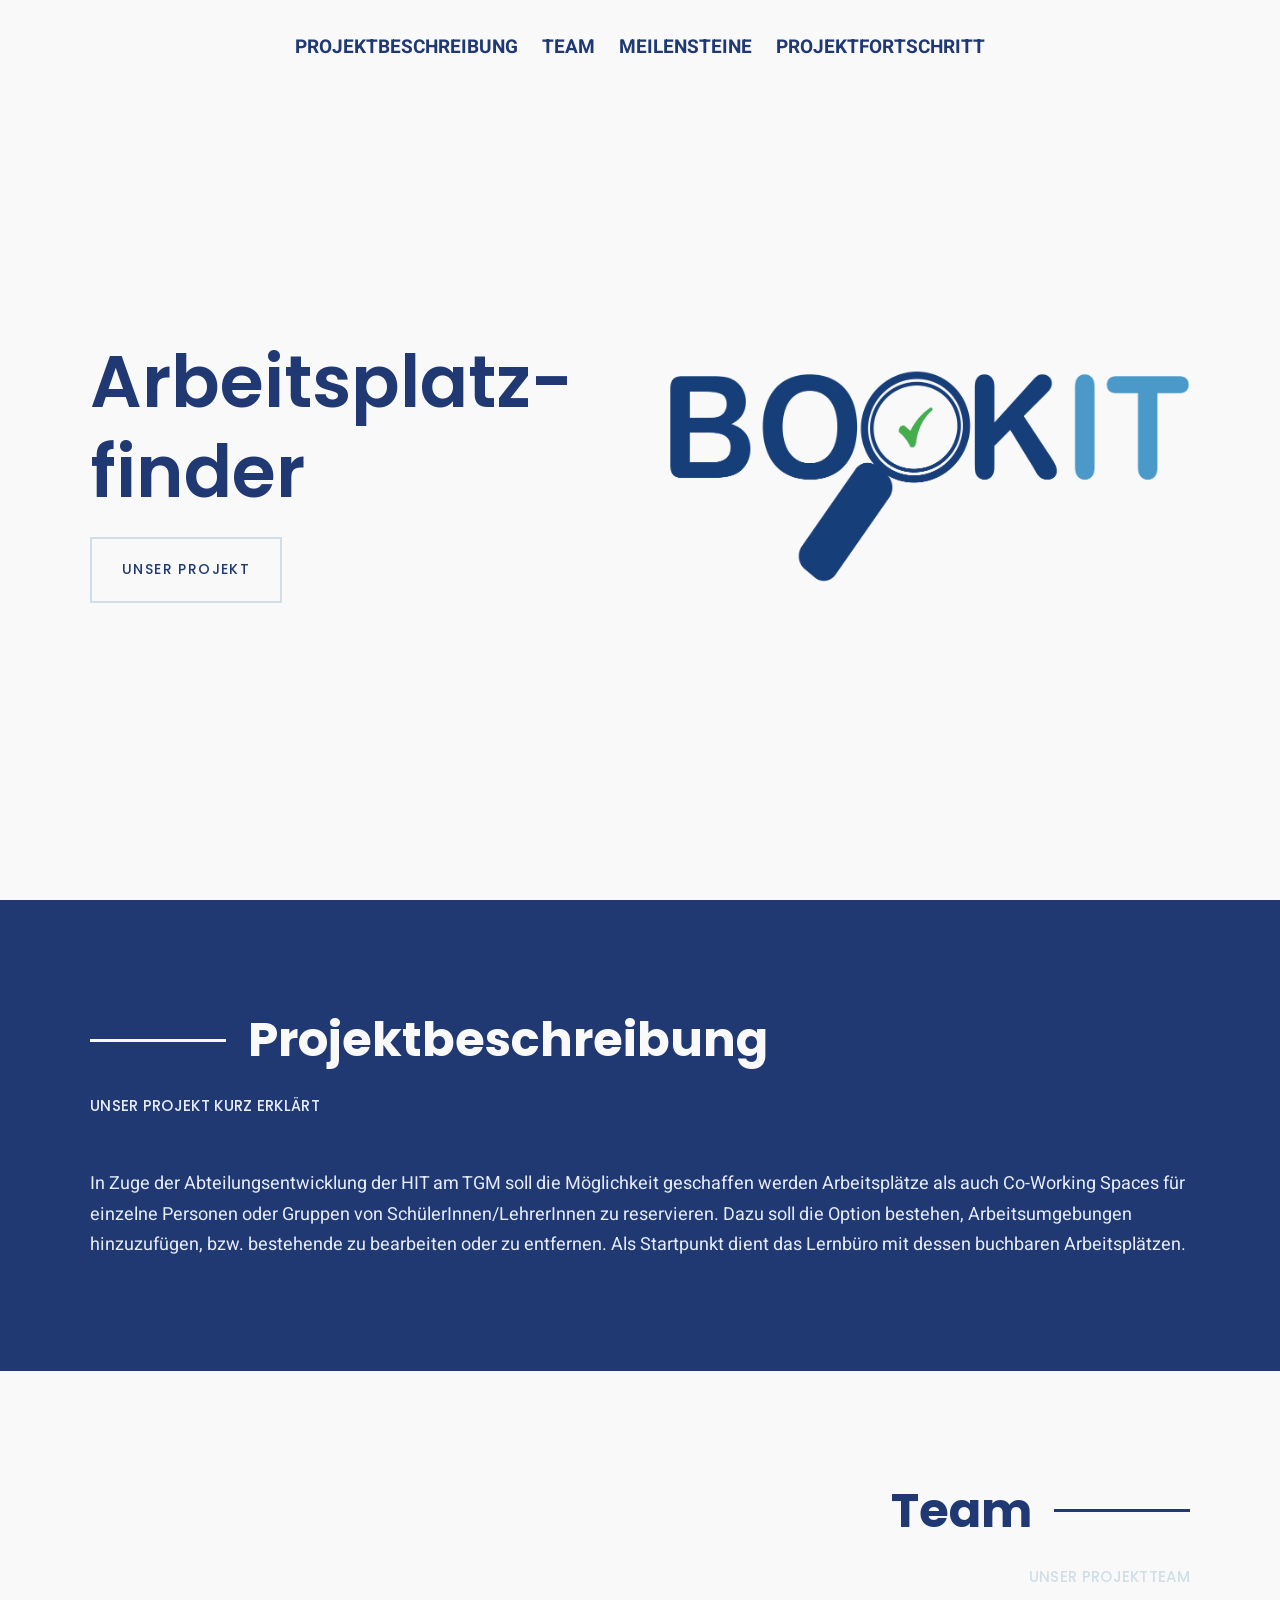
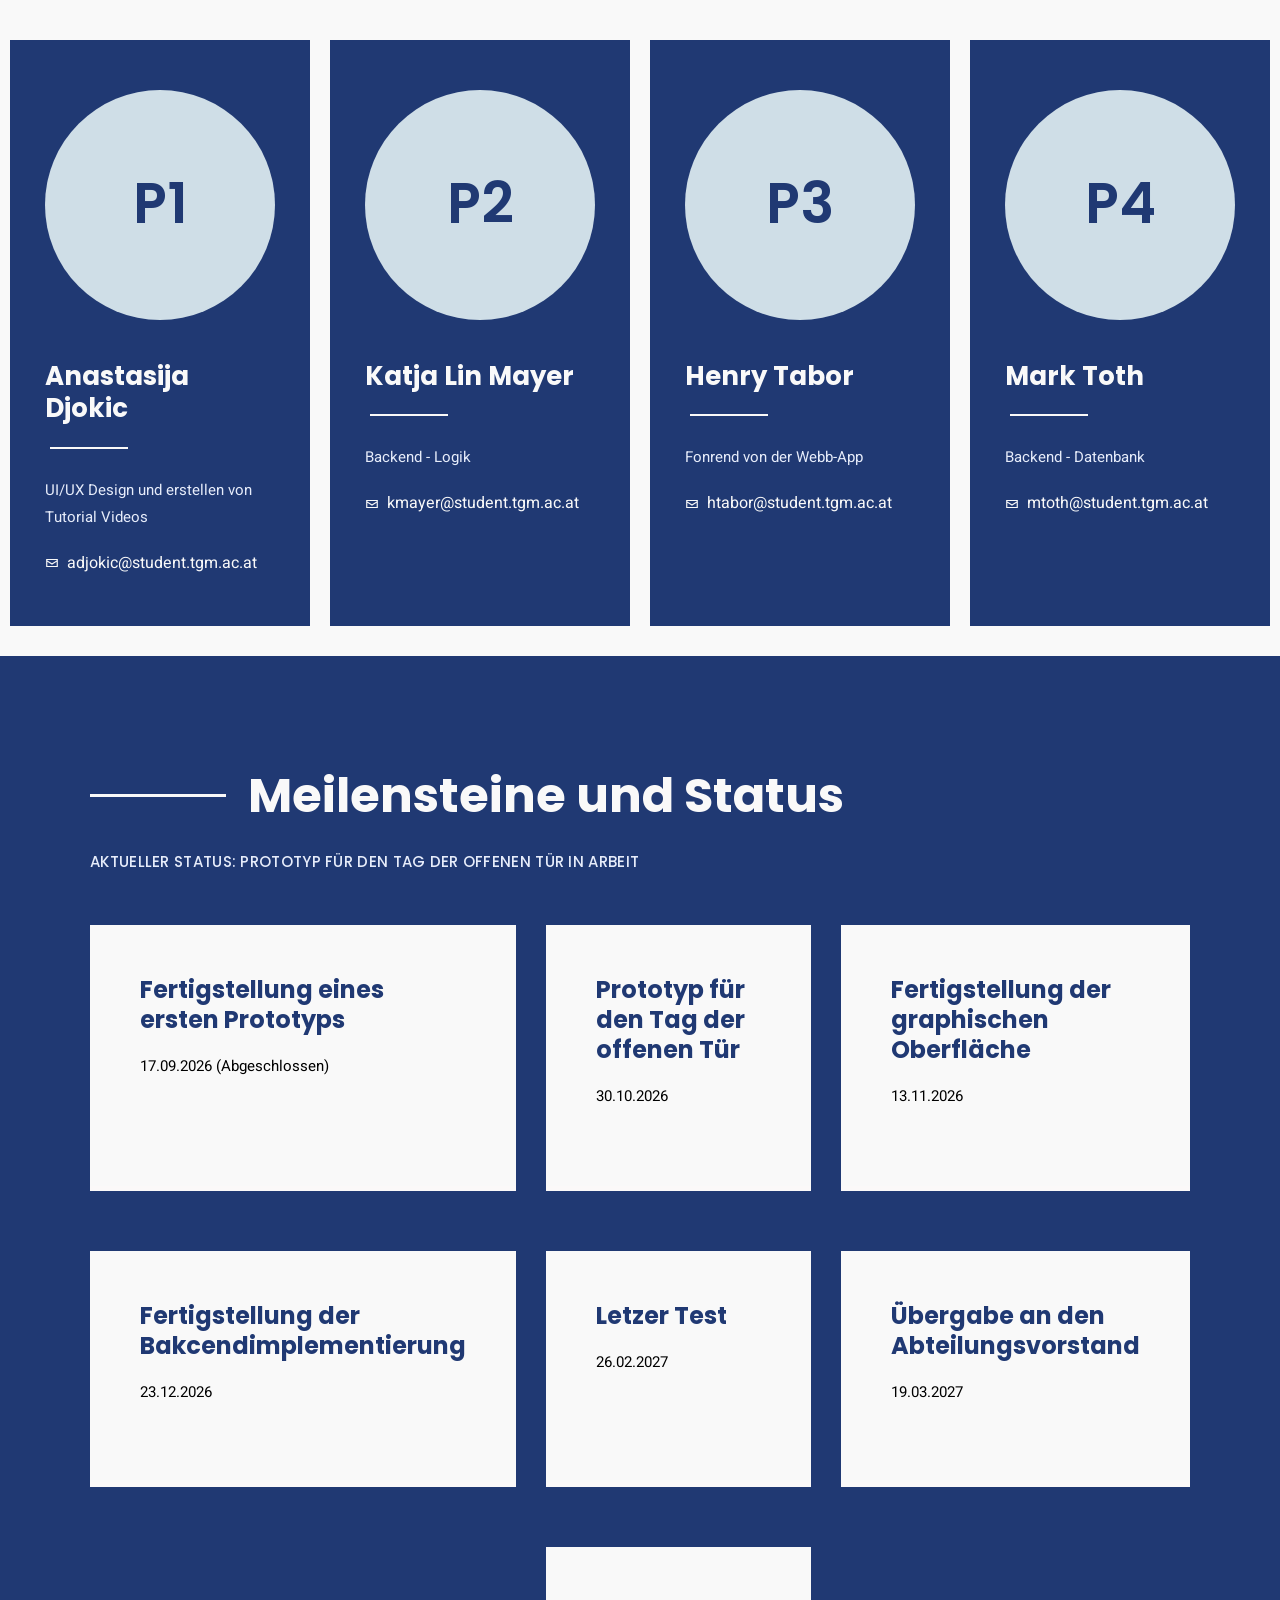
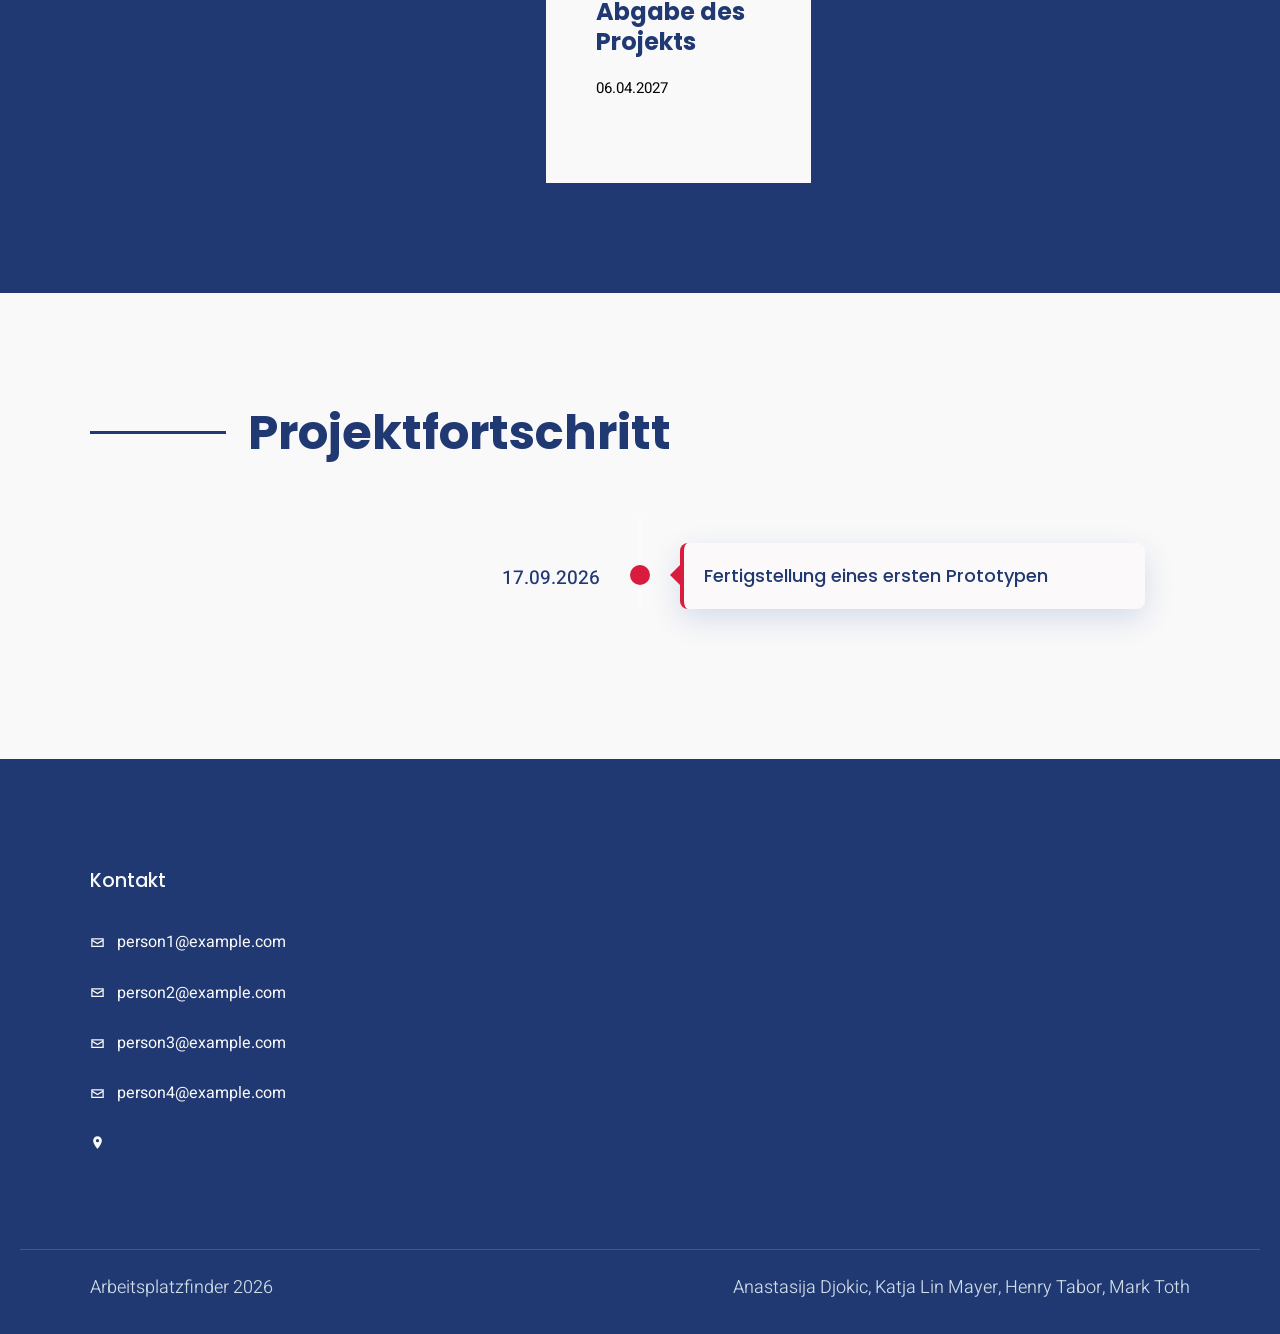
==== index.html @ 9b96955d "Rename bookIt-Website.html to index.html" ====
<!DOCTYPE html> 
<html lang=en-US style=scroll-behavior:auto>
<head>
    <title>Arbeitsplatzfinder</title>
    <meta charset="utf-8">
    <meta name="viewport" content="width=device-width, initial-scale=1.0">
    <link rel="stylesheet" href="style.css">
    
</head>

<body> 
     <!-- Icon-Sammlung (wird mit <use> eingebunden) -->
  <svg xmlns="http://www.w3.org/2000/svg" style="display:none">
    <symbol id="icon-mail" viewBox="0 0 24 24">
      <path fill="currentColor" d="M2 5h20v14H2V5zm2 2v.5l8 5 8-5V7H4zm16 2.8-8 5-8-5V17h16V9.8z"/>
    </symbol>
    <symbol id="icon-arrow" viewBox="0 0 24 24">
      <path fill="none" stroke="currentColor" stroke-width="3" d="M9 5l7 7-7 7"/>
    </symbol>
    <symbol id="icon-pin" viewBox="0 0 24 24">
      <path fill="currentColor" d="M12 2a7 7 0 0 0-7 7c0 5 7 13 7 13s7-8 7-13a7 7 0 0 0-7-7zm0 9.5A2.5 2.5 0 1 1 12 6.5a2.5 2.5 0 0 1 0 5z"/>
    </symbol>
    <symbol id="icon-database" viewBox="0 0 24 24">
      <path fill="currentColor" d="M12 2C7 2 3 3.6 3 5.5v3C3 10.4 7 12 12 12s9-1.6 9-3.5v-3C21 3.6 17 2 12 2zm-9 9.3v3.2C3 16.4 7 18 12 18s9-1.6 9-3.5v-3.2c-1.9 1.4-5.3 2.2-9 2.2s-7.1-.8-9-2.2zm0 6v1.2C3 20.4 7 22 12 22s9-1.6 9-3.5v-1.2c-1.9 1.4-5.3 2.2-9 2.2s-7.1-.8-9-2.2z"/>
    </symbol>
    <symbol id="icon-code" viewBox="0 0 24 24">
      <path fill="none" stroke="currentColor" stroke-width="2.5" d="M8 6l-6 6 6 6M16 6l6 6-6 6M14 4l-4 16"/>
    </symbol>
    <symbol id="icon-layout" viewBox="0 0 24 24">
      <path fill="currentColor" d="M2 3h20v18H2V3zm2 2v4h16V5H4zm0 6v8h6v-8H4zm8 0v8h8v-8h-8z"/>
    </symbol>
    <symbol id="icon-magic" viewBox="0 0 24 24">
      <path fill="currentColor" d="M3 19.6 15.6 7l1.4 1.4L4.4 21 3 19.6zM18 2l1 2.5L21.5 5 19 6l-1 2.5L17 6l-2.5-1L17 4.5 18 2zM10 2l.7 1.8 1.8.7-1.8.7L10 7l-.7-1.8-1.8-.7 1.8-.7L10 2zm10 9 .7 1.8 1.8.7-1.8.7L20 16l-.7-1.8-1.8-.7 1.8-.7L20 11z"/>
    </symbol>
    <symbol id="icon-bell" viewBox="0 0 24 24">
      <path fill="currentColor" d="M12 22a2.5 2.5 0 0 0 2.5-2.5h-5A2.5 2.5 0 0 0 12 22zm7-6V11a7 7 0 0 0-5.5-6.8V3a1.5 1.5 0 0 0-3 0v1.2A7 7 0 0 0 5 11v5l-2 2v.5h18V18l-2-2z"/>
    </symbol>
    <symbol id="icon-flag" viewBox="0 0 24 24">
      <path fill="currentColor" d="M4 2h2v20H4V2zm3 1h13l-3 5 3 5H7V3z"/>
    </symbol>
  </svg>
 
  <!-- ================= Navigation ================= -->
  <nav class="nav" aria-label="Hauptnavigation">
    <ul class="nav__list">
      <li><a href="#beschreibung">Projektbeschreibung</a></li>
      <li><a href="#team">Team</a></li>
      <li><a href="#meilensteine">Meilensteine</a></li>
      <li><a href="#fortschritt">Projektfortschritt</a></li>
    </ul>
  </nav>
 

  <header class="hero" id="start">
    <div class="container hero__inner">
      <div>
        <h1 class="hero__title">Arbeits&shy;platz&shy;finder</h1>
        <a class="button" href="#beschreibung">Unser Projekt</a>
      </div>
 
       <img src="./Logo_BookIT.png" width="600" height="230" />
    </div>
  </header>
 
  <main>
 
    <!-- ================= Projektbeschreibung ================= -->
    <section class="section section--dark" id="beschreibung">
      <div class="container">
        <div class="section-heading">
          <h2 class="section-heading__title">Projektbeschreibung</h2>
          <span class="section-heading__subtitle">Unser Projekt kurz erklärt</span>
        </div>
 
        <div class="columns-3">
          <div class="description-block">
            <!-- <h3>Description:</h3> -->
            <p>In Zuge der Abteilungsentwicklung der HIT am TGM soll die Möglichkeit geschaffen werden Arbeitsplätze 
                als auch Co-Working Spaces für einzelne Personen oder Gruppen von SchülerInnen/LehrerInnen zu reservieren. 
                Dazu soll die Option bestehen, Arbeitsumgebungen hinzuzufügen, bzw. bestehende zu bearbeiten oder zu entfernen.
                 Als Startpunkt dient das Lernbüro mit dessen buchbaren Arbeitsplätzen.</p>
          </div>
        </div>
      </div>
    </section>
 
    <!-- ================= Team ================= -->
    <section class="section section--light team" id="team">
      <div class="container">
        <div class="section-heading section-heading--right">
          <h2 class="section-heading__title">Team</h2>
          <span class="section-heading__subtitle">Unser Projektteam</span>
        </div>
      </div>
 
      <div class="team-grid">
        <article class="team-card">
          <!-- Foto: <img class="team-card__photo" src="bilder/person1.jpg" alt="Person 1"> -->
          <div class="team-card__photo team-card__photo--placeholder">P1</div>
          <h3 class="team-card__name">Anastasija Djokic</h3>
          <div class="team-card__divider"></div>
          <p class="team-card__role">UI/UX Design und erstellen von Tutorial Videos</p>
          <a class="team-card__mail" href="adjokic@student.tgm.ac.at">
            <svg><use href="#icon-mail"/></svg> adjokic@student.tgm.ac.at
          </a>
        </article>
 
        <article class="team-card">
          <div class="team-card__photo team-card__photo--placeholder">P2</div>
          <h3 class="team-card__name">Katja Lin Mayer</h3>
          <div class="team-card__divider"></div>
          <p class="team-card__role">Backend - Logik</p>
          <a class="team-card__mail" href="kmayer@student.tgm.ac.at">
            <svg><use href="#icon-mail"/></svg> kmayer@student.tgm.ac.at
          </a>
        </article>
 
        <article class="team-card">
          <div class="team-card__photo team-card__photo--placeholder">P3</div>
          <h3 class="team-card__name">Henry Tabor</h3>
          <div class="team-card__divider"></div>
          <p class="team-card__role">Fonrend von der Webb-App</p>
          <a class="team-card__mail" href="htabor@student.tgm.ac.at">
            <svg><use href="#icon-mail"/></svg> htabor@student.tgm.ac.at
          </a>
        </article>
 
        <article class="team-card">
          <div class="team-card__photo team-card__photo--placeholder">P4</div>
          <h3 class="team-card__name">Mark Toth</h3>
          <div class="team-card__divider"></div>
          <p class="team-card__role">Backend - Datenbank</p>
          <a class="team-card__mail" href="mtoth@student.tgm.ac.at">
            <svg><use href="#icon-mail"/></svg> mtoth@student.tgm.ac.at
          </a>
        </article>
      </div>
    </section>
 
    <!-- ================= Meilensteine ================= -->
    <section class="section section--dark" id="meilensteine">
      <div class="container">
        <div class="section-heading">
          <h2 class="section-heading__title">Meilensteine und Status</h2>
          <span class="section-heading__subtitle">Aktueller Status: Prototyp für den Tag der offenen Tür in Arbeit</span>
        </div>
 
        <div class="milestone-grid">
          <div class="milestone milestone--done">
            <h3 class="milestone__title">Fertigstellung eines ersten Prototyps</h3>
            <p class="milestone__date">17.09.2026</p>
            <p class="milestone__text"></p>
          </div>
 
          <div class="milestone">
            <h3 class="milestone__title">Prototyp für den Tag der offenen Tür</h3>
            <p class="milestone__date">30.10.2026</p>
            <p class="milestone__text"></p>
          </div>
 
          <div class="milestone">
            <h3 class="milestone__title">Fertigstellung der graphischen Oberfläche</h3>
            <p class="milestone__date">13.11.2026</p>
            <p class="milestone__text"></p>
          </div>
 
          <div class="milestone">
            <h3 class="milestone__title">Fertigstellung der Bakcendimplementierung</h3>
            <p class="milestone__date">23.12.2026</p>
            <p class="milestone__text"></p>
          </div>
 
          <div class="milestone">
            <h3 class="milestone__title">Letzer Test</h3>
            <p class="milestone__date">26.02.2027</p>
            <p class="milestone__text"></p>
          </div>
 
          <div class="milestone">
            <h3 class="milestone__title">Übergabe an den Abteilungsvorstand</h3>
            <p class="milestone__date">19.03.2027</p>
            <p class="milestone__text"></p>
          </div>
 
          <div class="milestone milestone--center">
            <h3 class="milestone__title">Abgabe des Projekts</h3>
            <p class="milestone__date">06.04.2027</p>
            <p class="milestone__text"></p>
          </div>
        </div>
      </div>
    </section>
 
    <!-- ================= Projektfortschritt (Timeline) ================= -->
    <section class="section section--light" id="fortschritt">
      <div class="container">
        <div class="section-heading">
          <h2 class="section-heading__title">Projektfortschritt</h2>
        </div>
 
        <ol class="timeline">
          <li class="timeline__item">
            <span class="timeline__date">17.09.2026</span>
            <span class="timeline__dot"></span>
            <div class="timeline__card">
              <h3>Fertigstellung eines ersten Prototypen</h3>
            </div>
          </li>
          
        </ol>
      </div>
    </section>
 
  </main>
 
  <!-- ================= Footer ================= -->
  <footer class="footer">
    <div class="container footer__columns">
      <div>
        <h4>Kontakt</h4>
        <ul class="footer__list">
          <li><a href="adjokic@student.tgm.ac.at"><svg><use href="#icon-mail"/></svg>person1@example.com</a></li>
          <li><a href="kmayer@student.tgm.ac.at"><svg><use href="#icon-mail"/></svg>person2@example.com</a></li>
          <li><a href="htabor@student.tgm.ac.at"><svg><use href="#icon-mail"/></svg>person3@example.com</a></li>
          <li><a href="mtoth@student.tgm.ac.at"><svg><use href="#icon-mail"/></svg>person4@example.com</a></li>
          <li><span><svg><use href="#icon-pin"/>Wexstraße 19-23, 1200 Wien, Österreich</svg></span></li>
        </ul>
      </div>
    </div>
    <div class="footer__bottom">
      <div class="container">
        <span>Arbeitsplatzfinder 2026</span>
        <span>Anastasija Djokic, Katja Lin Mayer, Henry Tabor, Mark Toth</span>
      </div>
    </div>
  </footer>
 
</body>

</html>
---- style.css ----
/*
Arbeitsplatzfinder - Stylesheet
*/

@import url("https://fonts.googleapis.com/css2?family=Poppins:wght@500;600;700&family=Heebo:wght@300;400;500&display=swap");
 
/* ---------- Farben & Grundwerte ---------- */
:root {
  --primary: #203973;      
  --secondary: #f9f9f9;    
  --third: #cfdee7;        
  --accent: #d91b3e;       /* Rot (Timeline) */
  --black: #000000;
  --white: #fbf9f9;
  --text-light: #e6ecfa;   /* Fließtext auf dunklem Blau */
 
  --font-heading: "Poppins", sans-serif;
  --font-body: "Heebo", sans-serif;
 
  --container: 1140px;
}
 
/* ---------- Reset ---------- */
*,
*::before,
*::after {
  box-sizing: border-box;
}
 
html {
  scroll-behavior: smooth;
}
 
body {
  margin: 0;
  font-family: var(--font-body);
  font-size: 17px;
  line-height: 1.8;
  color: var(--primary);
  background: var(--secondary);
}
 
h1, h2, h3, h4, h5 {
  font-family: var(--font-heading);
  margin: 0;
  line-height: 1.25;
}
 
p {
  margin: 0;
}
 
a {
  color: inherit;
  text-decoration: none;
}
 
img {
  max-width: 100%;
  display: block;
}
 
.container {
  width: 100%;
  max-width: var(--container);
  margin: 0 auto;
  padding: 0 20px;
}
 
/* ---------- Abschnitte ---------- */
.section {
  padding: 110px 0;
  scroll-margin-top: 0;
}
 
.section--dark {
  background: var(--primary);
  color: var(--text-light);
}
 
.section--light {
  background: var(--secondary);
  color: var(--primary);
}
 
/* ---------- Abschnitts-Überschrift (Linie + Titel) ---------- */
.section-heading {
  margin-bottom: 50px;
}
 
.section-heading__title {
  display: flex;
  align-items: center;
  gap: 22px;
  font-size: 48px;
  font-weight: 700;
}
 
.section-heading__title::before {
  content: "";
  flex: 0 0 136px;
  height: 3px;
  background: currentColor;
}
 
.section-heading__subtitle {
  display: block;
  margin-top: 22px;
  font-family: var(--font-heading);
  font-size: 15px;
  font-weight: 500;
  text-transform: uppercase;
  letter-spacing: 0.02em;
}
 
/* Variante: rechtsbündig, Linie rechts (wie "Team") */
.section-heading--right {
  text-align: right;
}
 
.section-heading--right .section-heading__title {
  justify-content: flex-start; /* bei row-reverse = rechts */
  flex-direction: row-reverse;
}
 
.section--dark .section-heading__title {
  color: var(--secondary);
}
 
.section--light .section-heading__subtitle {
  color: var(--third);
}
 
/* ---------- Navigation ---------- */
.nav {
  position: absolute;
  top: 0;
  left: 0;
  right: 0;
  padding-top: 30px;
  z-index: 10;
}
 
.nav__list {
  display: flex;
  justify-content: center;
  flex-wrap: wrap;
  gap: 10px 24px;
  margin: 0;
  padding: 0 20px;
  list-style: none;
}
 
.nav__list a {
  font-family: var(--font-body);
  font-size: 19px;
  font-weight: 700;
  text-transform: uppercase;
  color: var(--primary);
  transition: opacity 0.2s;
}
 
.nav__list a:hover {
  opacity: 0.7;
}
 
/* ---------- Hero ---------- */
.hero {
  position: relative;
  min-height: 100vh;
  display: flex;
  align-items: center;
  background: var(--secondary);
  padding: 120px 0 80px;
}
 
.hero__inner {
  display: grid;
  grid-template-columns: 1fr 1fr;
  align-items: center;
  gap: 40px;
}
 
.hero__authors {
  font-family: var(--font-heading);
  font-size: 16px;
  font-weight: 500;
  color: var(--white);
  margin-bottom: 30px;
}
 
.hero__title {
  font-size: 72px;
  font-weight: 600;
  line-height: 1.25;
  color: var(--primary);
  margin-bottom: 20px;
}
 
.hero__image {
  justify-self: center;
  width: 100%;
  max-width: 380px;
}
 
/* ---------- Button ---------- */
.button {
  display: inline-block;
  padding: 18px 30px;
  border: 2px solid var(--third);
  font-family: var(--font-heading);
  font-size: 14px;
  font-weight: 500;
  letter-spacing: 0.1em;
  text-transform: uppercase;
  color: var(--primary);
  transition: background 0.2s, color 0.2s;
}
 
.button:hover {
  background: var(--primary);
  border-color: var(--primary);
  color: var(--white);
}
 
/* ---------- Projektbeschreibung (3 Spalten) ---------- */
.columns-3 {
  display: block;
}

.description-block{
    max-width: 100%
}
 
.description-block h3 {
  font-size: 38px;
  font-weight: 700;
  line-height: 1.4;
  color: var(--secondary);
  margin-bottom: 20px;
}
 
.description-block p {
  font-size: 18px;
  line-height: 1.7;
}
 
/* ---------- Team ---------- */
.team {
  padding-bottom: 30px;
}
 
.team-grid {
  display: grid;
  grid-template-columns: repeat(4, 1fr);
  gap: 20px;
  padding: 0 10px;
}
 
.team-card {
  background: var(--primary);
  color: var(--text-light);
  padding: 50px 35px 45px;
}
 
.team-card__photo {
  width: 100%;
  aspect-ratio: 1;
  border-radius: 50%;
  object-fit: cover;
  margin-bottom: 40px;
}
 
/* Platzhalter, solange keine Fotos vorhanden sind */
.team-card__photo--placeholder {
  display: flex;
  align-items: center;
  justify-content: center;
  background: var(--third);
  font-family: var(--font-heading);
  font-size: 56px;
  font-weight: 600;
  color: var(--primary);
}
 
.team-card__name {
  font-size: 26px;
  font-weight: 700;
  color: var(--secondary);
}
 
.team-card__divider {
  width: 78px;
  height: 2px;
  margin: 22px 0 28px 5px;
  background: var(--secondary);
}
 
.team-card__role {
  font-size: 15px;
  line-height: 1.8;
  margin-bottom: 18px;
}
 
.team-card__mail {
  display: inline-flex;
  align-items: center;
  gap: 8px;
  font-size: 16px;
  color: var(--secondary);
}
 
.team-card__mail svg {
  width: 14px;
  height: 14px;
}
 
/* ---------- Meilensteine ---------- */
.milestone-grid {
  display: grid;
  grid-template-columns: repeat(3, 1fr);
  gap: 60px 30px;
}
 
.milestone {
  background: var(--secondary);
  border-bottom: 5px solid var(--white);
  padding: 50px;
  color: var(--black);
}
 
.milestone__icon {
  width: 40px;
  height: 40px;
  color: var(--primary);
  margin-bottom: 20px;
}
 
.milestone__title {
  font-size: 24px;
  font-weight: 700;
  color: var(--primary);
  margin-bottom: 18px;
}
 
.milestone__date {
  font-size: 15px;
  margin-bottom: 26px;
}
 
.milestone__text {
  font-size: 15px;
  line-height: 1.7;
}
 
.milestone--done .milestone__date::after {
  content: " (Abgeschlossen)";
}
 
/* letzter Meilenstein mittig, wie in der Vorlage */
.milestone--center {
  grid-column: 2;
}
 
/* ---------- Timeline (Projektfortschritt) ---------- */
.timeline {
  position: relative;
  max-width: 1010px;
  margin: 0 auto;
  list-style: none;
  padding: 30px 0 0;
}
 
/* senkrechte Linie */
.timeline::before {
  content: "";
  position: absolute;
  top: 0;
  bottom: 0;
  left: 50%;
  width: 2px;
  transform: translateX(-50%);
  background: rgba(255, 255, 255, 0.35);
}
 
.timeline__item {
  position: relative;
  display: grid;
  grid-template-columns: 1fr 80px 1fr;
  align-items: start;
  margin-bottom: 40px;
}
 
.timeline__date {
  grid-column: 1;
  grid-row: 1;
  text-align: right;
  padding-top: 18px;
  font-family: var(--font-body);
  font-size: 19px;
  font-weight: 500;
  color: var(--primary);
}
 
/* roter Punkt */
.timeline__dot {
  grid-column: 2;
  grid-row: 1;
  justify-self: center;
  width: 20px;
  height: 20px;
  margin-top: 22px;
  border-radius: 50%;
  background: var(--accent);
}
 
.timeline__card {
  grid-column: 3;
  grid-row: 1;
  position: relative;
  background: var(--white);
  border-left: 4px solid var(--accent);
  border-radius: 8px;
  padding: 22px 20px;
  box-shadow: 0 10px 30px rgba(10, 54, 157, 0.15);
}
 
/* kleiner roter Pfeil zur Linie */
.timeline__card::before {
  content: "";
  position: absolute;
  top: 22px;
  left: -14px;
  border: 10px solid transparent;
  border-right-color: var(--accent);
  border-left-width: 0;
}
 
.timeline__card h3 {
  font-size: 18px;
  font-weight: 500;
  color: var(--primary);
}
 
.timeline__card p {
  margin-top: 6px;
  font-size: 14px;
  line-height: 1.75;
  color: var(--primary);
}
 
/* jeder zweite Eintrag: Karte links, Datum rechts */
.timeline__item:nth-child(even) .timeline__date {
  grid-column: 3;
  text-align: left;
}
 
.timeline__item:nth-child(even) .timeline__card {
  grid-column: 1;
  border-left: none;
  border-right: 4px solid var(--accent);
}
 
.timeline__item:nth-child(even) .timeline__card::before {
  left: auto;
  right: -14px;
  border-right-width: 0;
  border-left-width: 10px;
  border-right-color: transparent;
  border-left-color: var(--accent);
}
 
/* ---------- Footer ---------- */
.footer {
  background: var(--primary);
  color: var(--secondary);
  padding-top: 110px;
}
 
.footer__columns {
  display: grid;
  grid-template-columns: 1fr 1fr;
  gap: 40px;
  padding-bottom: 70px;
}
 
.footer h4 {
  font-size: 19px;
  font-weight: 500;
  margin-bottom: 35px;
}
 
.footer__list {
  list-style: none;
  margin: 0;
  padding: 0;
}
 
.footer__list li {
  margin-bottom: 18px;
}
 
.footer__list a,
.footer__list span {
  display: inline-flex;
  align-items: center;
  gap: 12px;
  font-size: 16px;
  transition: color 0.2s;
}
 
.footer__list a:hover {
  color: var(--white);
}
 
.footer__list svg {
  width: 15px;
  height: 15px;
  flex-shrink: 0;
}
 
.footer__bottom {
  border-top: 1px solid rgba(146, 180, 244, 0.25);
  margin: 0 20px;
}
 
.footer__bottom .container {
  display: flex;
  justify-content: space-between;
  flex-wrap: wrap;
  gap: 10px;
  padding-top: 22px;
  padding-bottom: 30px;
  font-size: 18px;
  font-weight: 300;
  color: var(--third);
}
 
/* ---------- Responsive ---------- */
@media (max-width: 1024px) {
  .team-grid {
    grid-template-columns: repeat(2, 1fr);
  }
  .hero__title {
    font-size: 56px;
  }
}
 
@media (max-width: 768px) {
  .section {
    padding: 70px 0;
  }
 
  .nav__list a {
    font-size: 15px;
  }
 
  .hero__inner,
  .columns-3,
  .milestone-grid,
  .footer__columns {
    grid-template-columns: 1fr;
  }
 
  .hero__image {
    max-width: 260px;
    grid-row: 1;
  }
 
  .hero__title {
    font-size: 44px;
  }
 
  .section-heading__title {
    font-size: 28px;
    gap: 14px;
  }
 
  .team-card__photo {
    max-width: 260px;
  }
 
  .section-heading__title::before {
    flex-basis: 50px;
  }
 
  .team-grid {
    grid-template-columns: 1fr;
  }
 
  .milestone--center {
    grid-column: auto;
  }
 
  /* Timeline: alles einspaltig, Linie links */
  .timeline::before {
    left: 10px;
  }
 
  .timeline__item,
  .timeline__item:nth-child(even) {
    grid-template-columns: 20px 1fr;
    column-gap: 20px;
  }
 
  .timeline__dot {
    grid-column: 1;
    grid-row: 1 / span 2;
    margin-top: 4px;
  }
 
  .timeline__date,
  .timeline__item:nth-child(even) .timeline__date {
    grid-column: 2;
    grid-row: 1;
    text-align: left;
    padding-top: 0;
    margin-bottom: 10px;
  }
 
  .timeline__card,
  .timeline__item:nth-child(even) .timeline__card {
    grid-column: 2;
    grid-row: 2;
    border-right: none;
    border-left: 4px solid var(--accent);
  }
 
  .timeline__card::before,
  .timeline__item:nth-child(even) .timeline__card::before {
    display: none;
  }
}
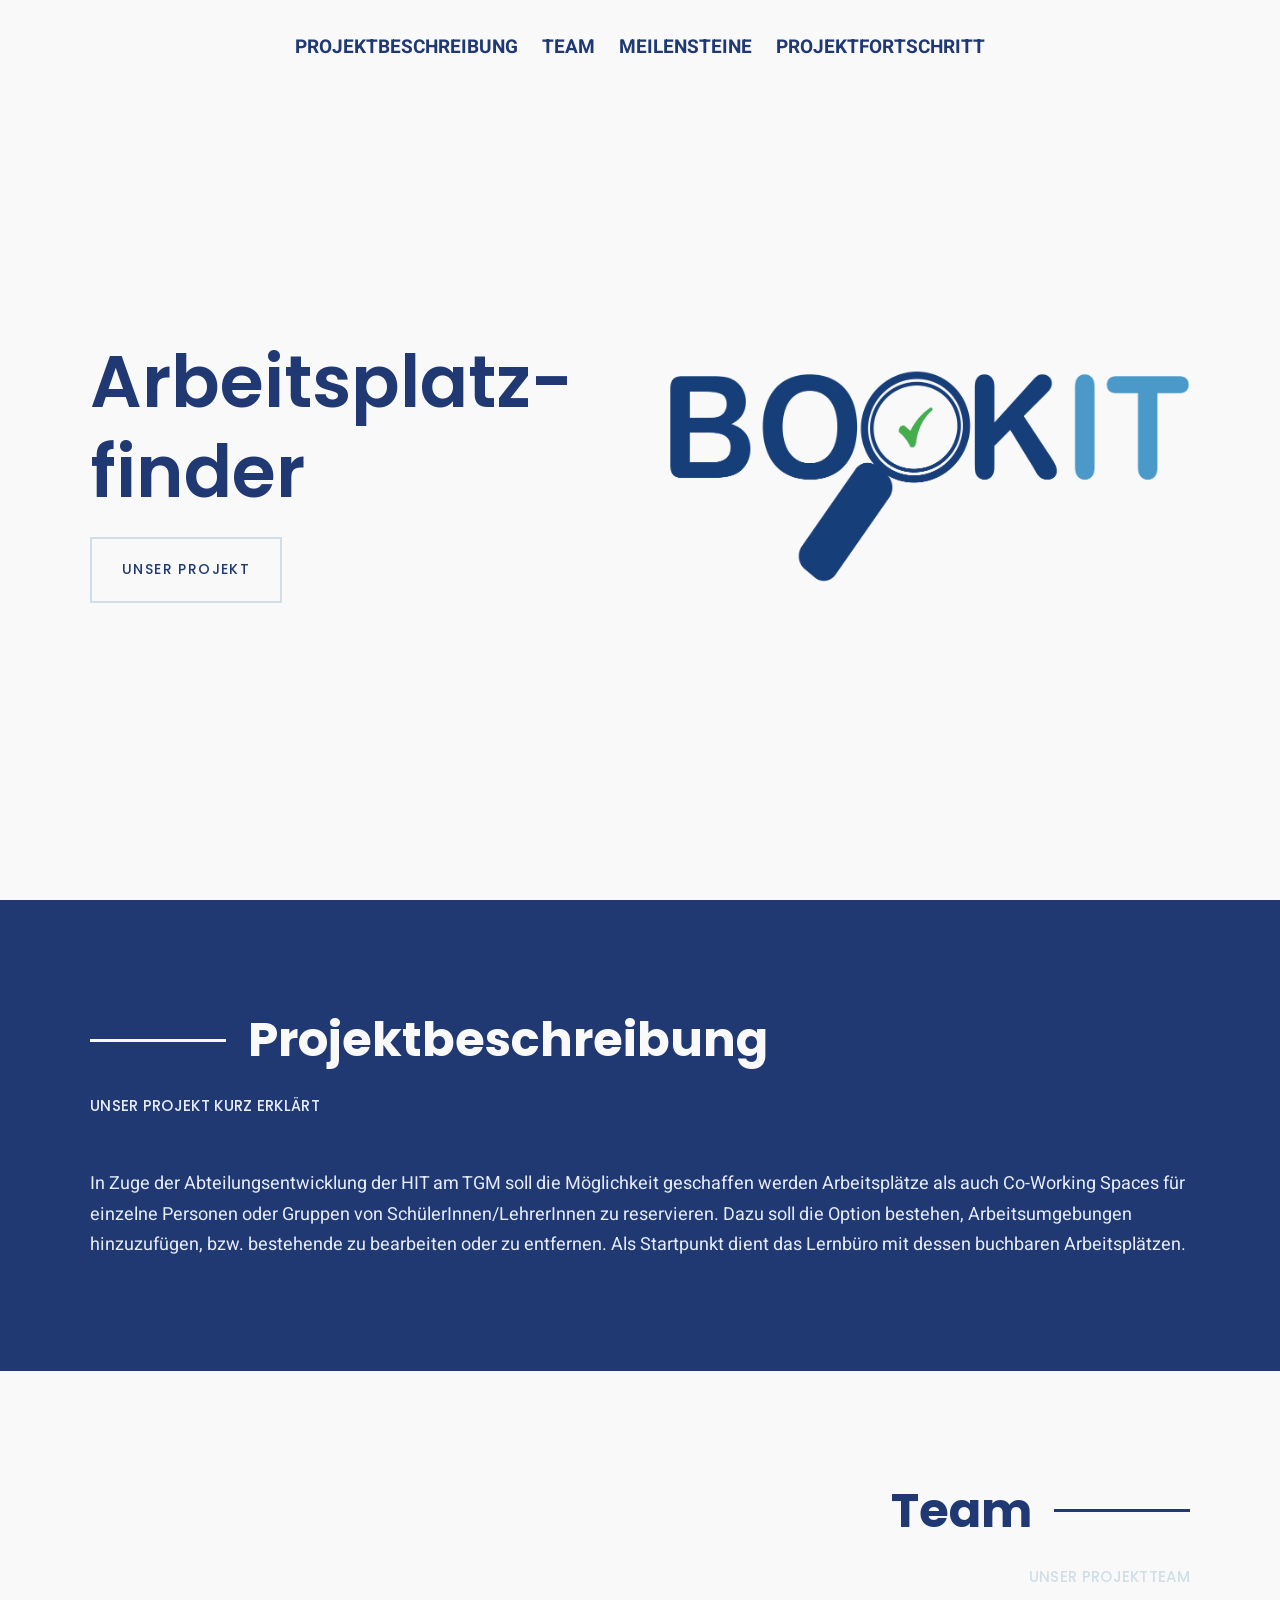
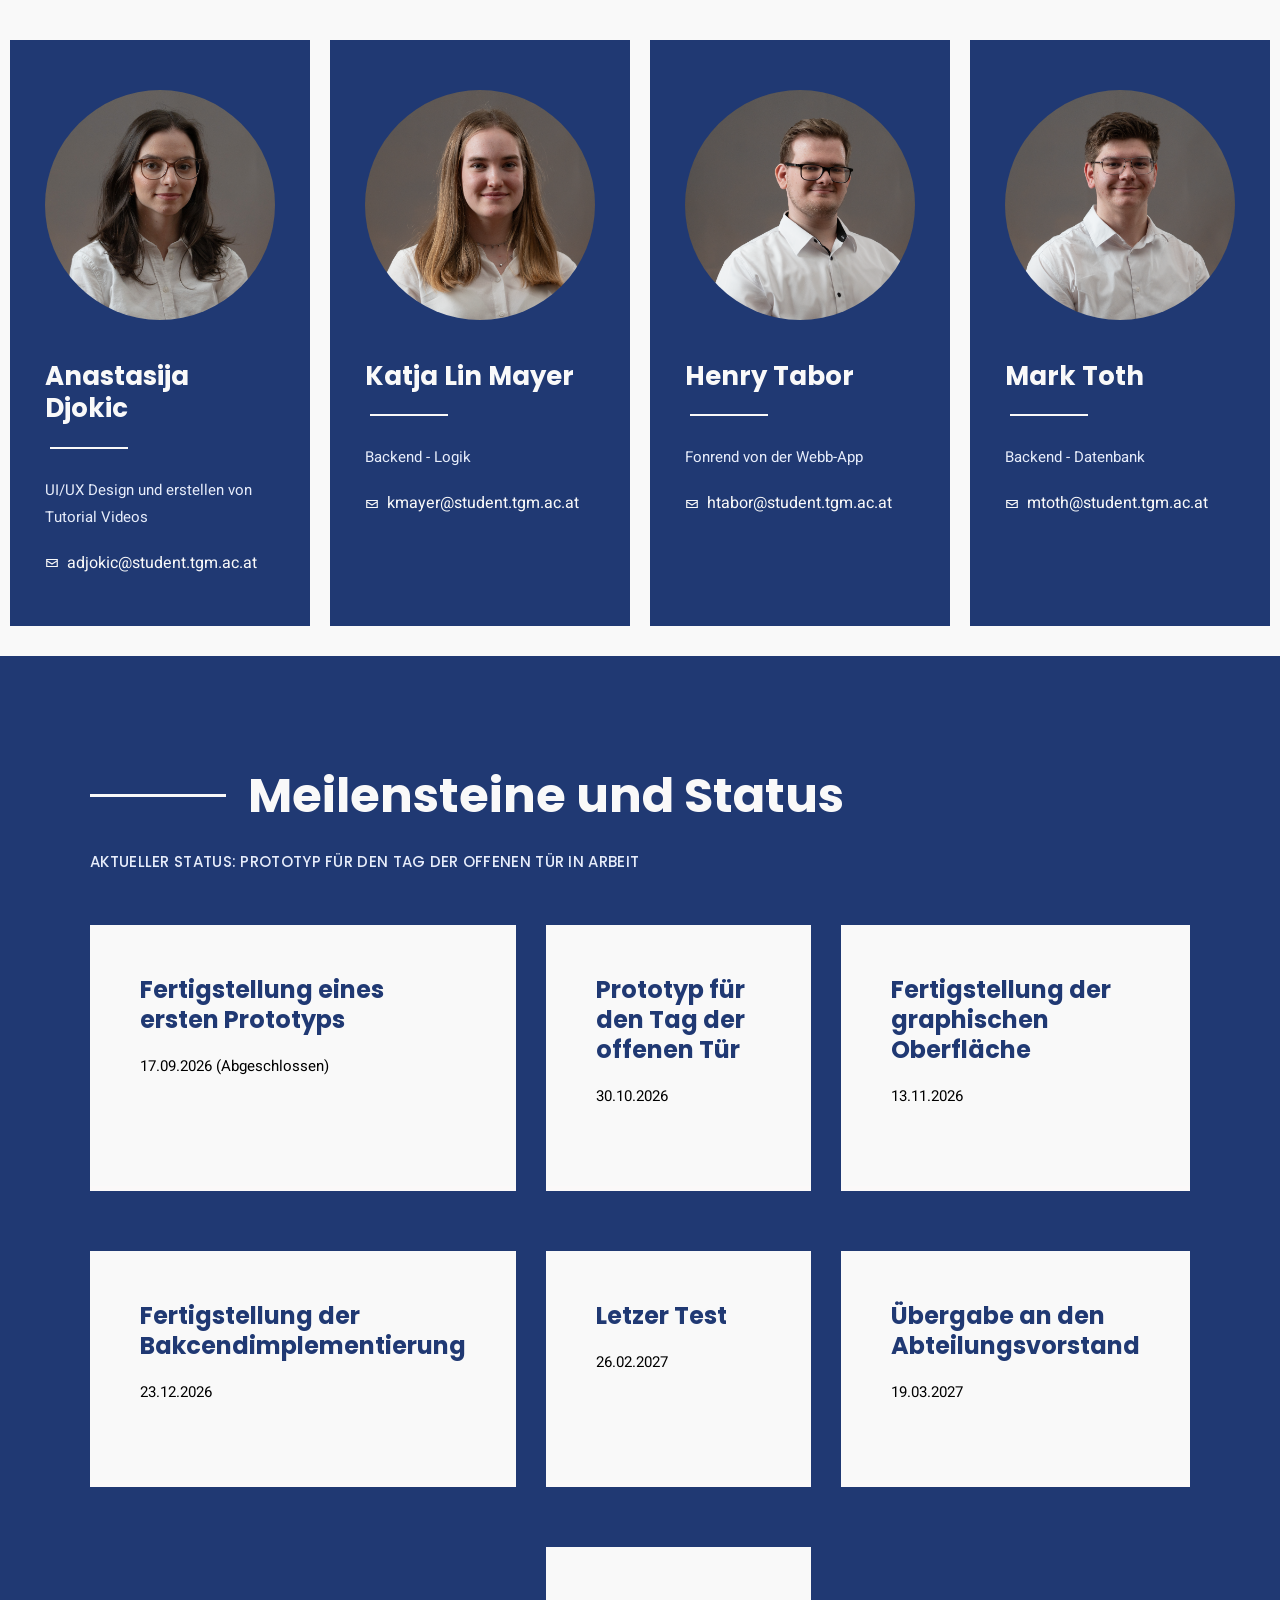
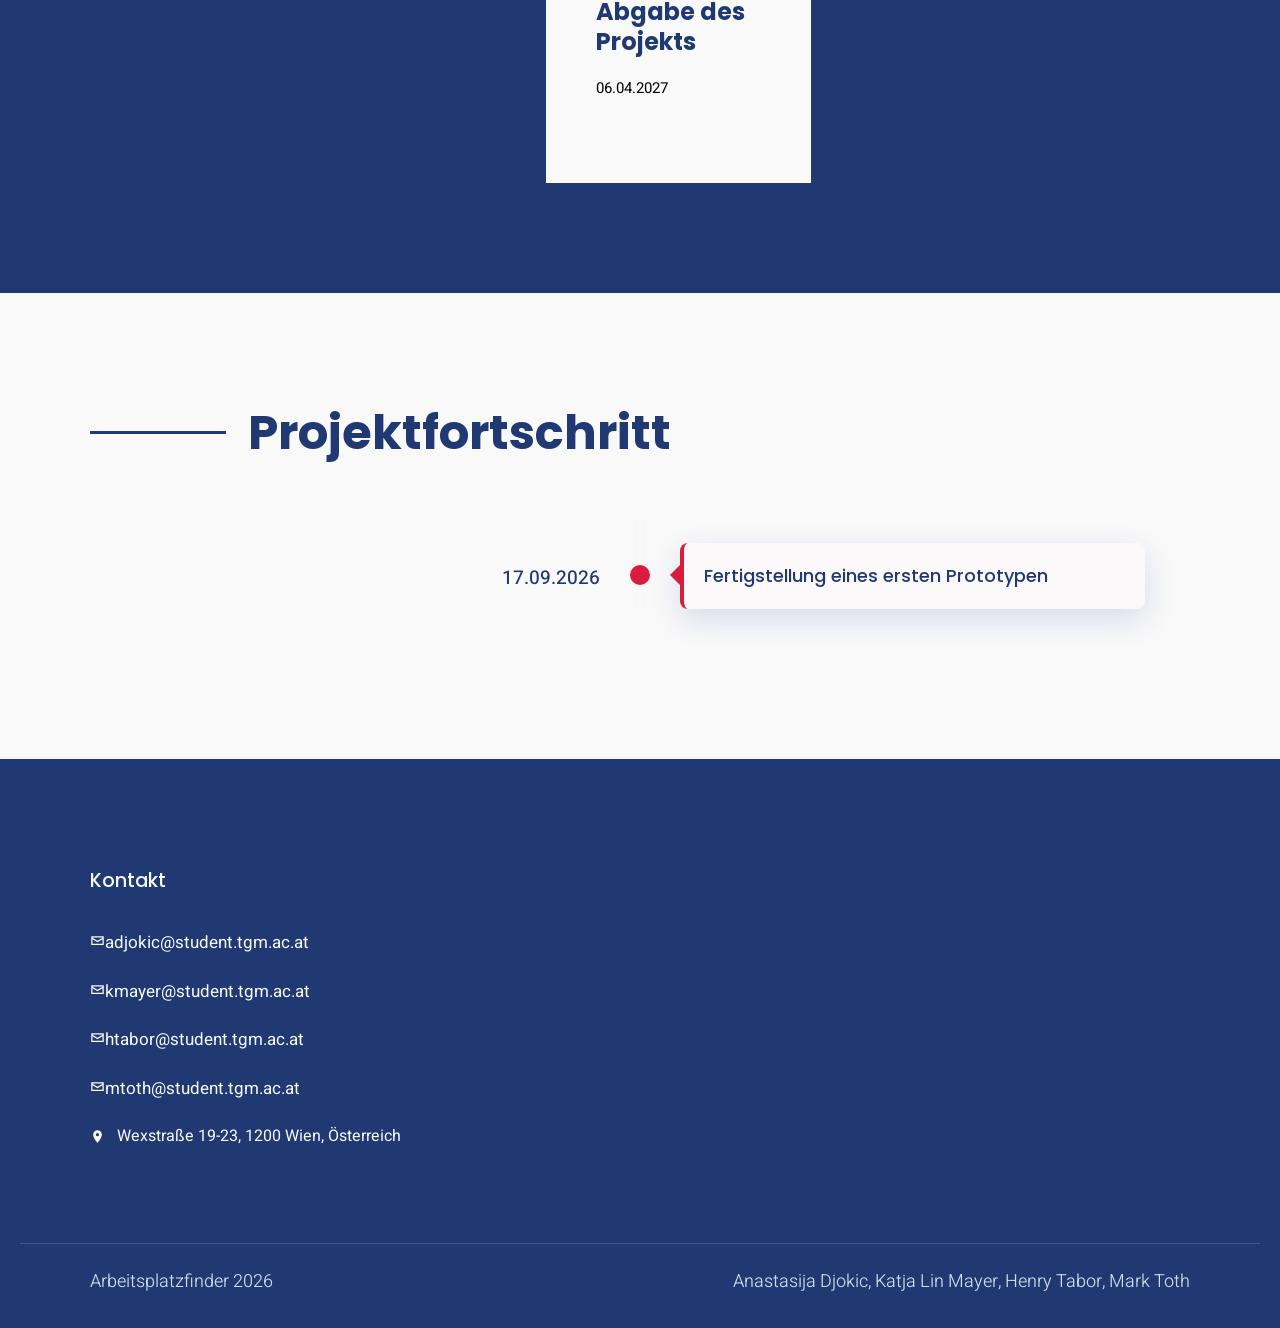
==== commit f7821960: "index html geupdated" ====
--- a/index.html
+++ b/index.html
@@ -95,42 +95,41 @@
  
       <div class="team-grid">
         <article class="team-card">
-          <!-- Foto: <img class="team-card__photo" src="bilder/person1.jpg" alt="Person 1"> -->
-          <div class="team-card__photo team-card__photo--placeholder">P1</div>
+          <img class="team-card__photo" src="./Anastasija-Portrait.png" alt="Anastasija">
           <h3 class="team-card__name">Anastasija Djokic</h3>
           <div class="team-card__divider"></div>
           <p class="team-card__role">UI/UX Design und erstellen von Tutorial Videos</p>
-          <a class="team-card__mail" href="adjokic@student.tgm.ac.at">
+          <a class="team-card__mail" >
             <svg><use href="#icon-mail"/></svg> adjokic@student.tgm.ac.at
           </a>
         </article>
  
         <article class="team-card">
-          <div class="team-card__photo team-card__photo--placeholder">P2</div>
+          <img class="team-card__photo" src="./KL-Portrait.png" alt="KL">
           <h3 class="team-card__name">Katja Lin Mayer</h3>
           <div class="team-card__divider"></div>
           <p class="team-card__role">Backend - Logik</p>
-          <a class="team-card__mail" href="kmayer@student.tgm.ac.at">
+          <a class="team-card__mail">
             <svg><use href="#icon-mail"/></svg> kmayer@student.tgm.ac.at
           </a>
         </article>
  
         <article class="team-card">
-          <div class="team-card__photo team-card__photo--placeholder">P3</div>
+          <img class="team-card__photo" src="./Henry-Portrait.png" alt="Henry">
           <h3 class="team-card__name">Henry Tabor</h3>
           <div class="team-card__divider"></div>
           <p class="team-card__role">Fonrend von der Webb-App</p>
-          <a class="team-card__mail" href="htabor@student.tgm.ac.at">
+          <a class="team-card__mail">
             <svg><use href="#icon-mail"/></svg> htabor@student.tgm.ac.at
           </a>
         </article>
  
         <article class="team-card">
-          <div class="team-card__photo team-card__photo--placeholder">P4</div>
+          <img class="team-card__photo" src="./Mark-Portrait.png" alt="Mark">
           <h3 class="team-card__name">Mark Toth</h3>
           <div class="team-card__divider"></div>
           <p class="team-card__role">Backend - Datenbank</p>
-          <a class="team-card__mail" href="mtoth@student.tgm.ac.at">
+          <a class="team-card__mail">
             <svg><use href="#icon-mail"/></svg> mtoth@student.tgm.ac.at
           </a>
         </article>
@@ -219,11 +218,11 @@
       <div>
         <h4>Kontakt</h4>
         <ul class="footer__list">
-          <li><a href="adjokic@student.tgm.ac.at"><svg><use href="#icon-mail"/></svg>person1@example.com</a></li>
-          <li><a href="kmayer@student.tgm.ac.at"><svg><use href="#icon-mail"/></svg>person2@example.com</a></li>
-          <li><a href="htabor@student.tgm.ac.at"><svg><use href="#icon-mail"/></svg>person3@example.com</a></li>
-          <li><a href="mtoth@student.tgm.ac.at"><svg><use href="#icon-mail"/></svg>person4@example.com</a></li>
-          <li><span><svg><use href="#icon-pin"/>Wexstraße 19-23, 1200 Wien, Österreich</svg></span></li>
+          <li><svg><use href="#icon-mail"/></svg>adjokic@student.tgm.ac.at</a></li>
+          <li><svg><use href="#icon-mail"/></svg>kmayer@student.tgm.ac.at</a></li>
+          <li><svg><use href="#icon-mail"/></svg>htabor@student.tgm.ac.at</a></li>
+          <li><svg><use href="#icon-mail"/></svg>mtoth@student.tgm.ac.at</a></li>
+          <li><span><svg><use href="#icon-pin"/></svg>Wexstraße 19-23, 1200 Wien, Österreich</span></li>
         </ul>
       </div>
     </div>
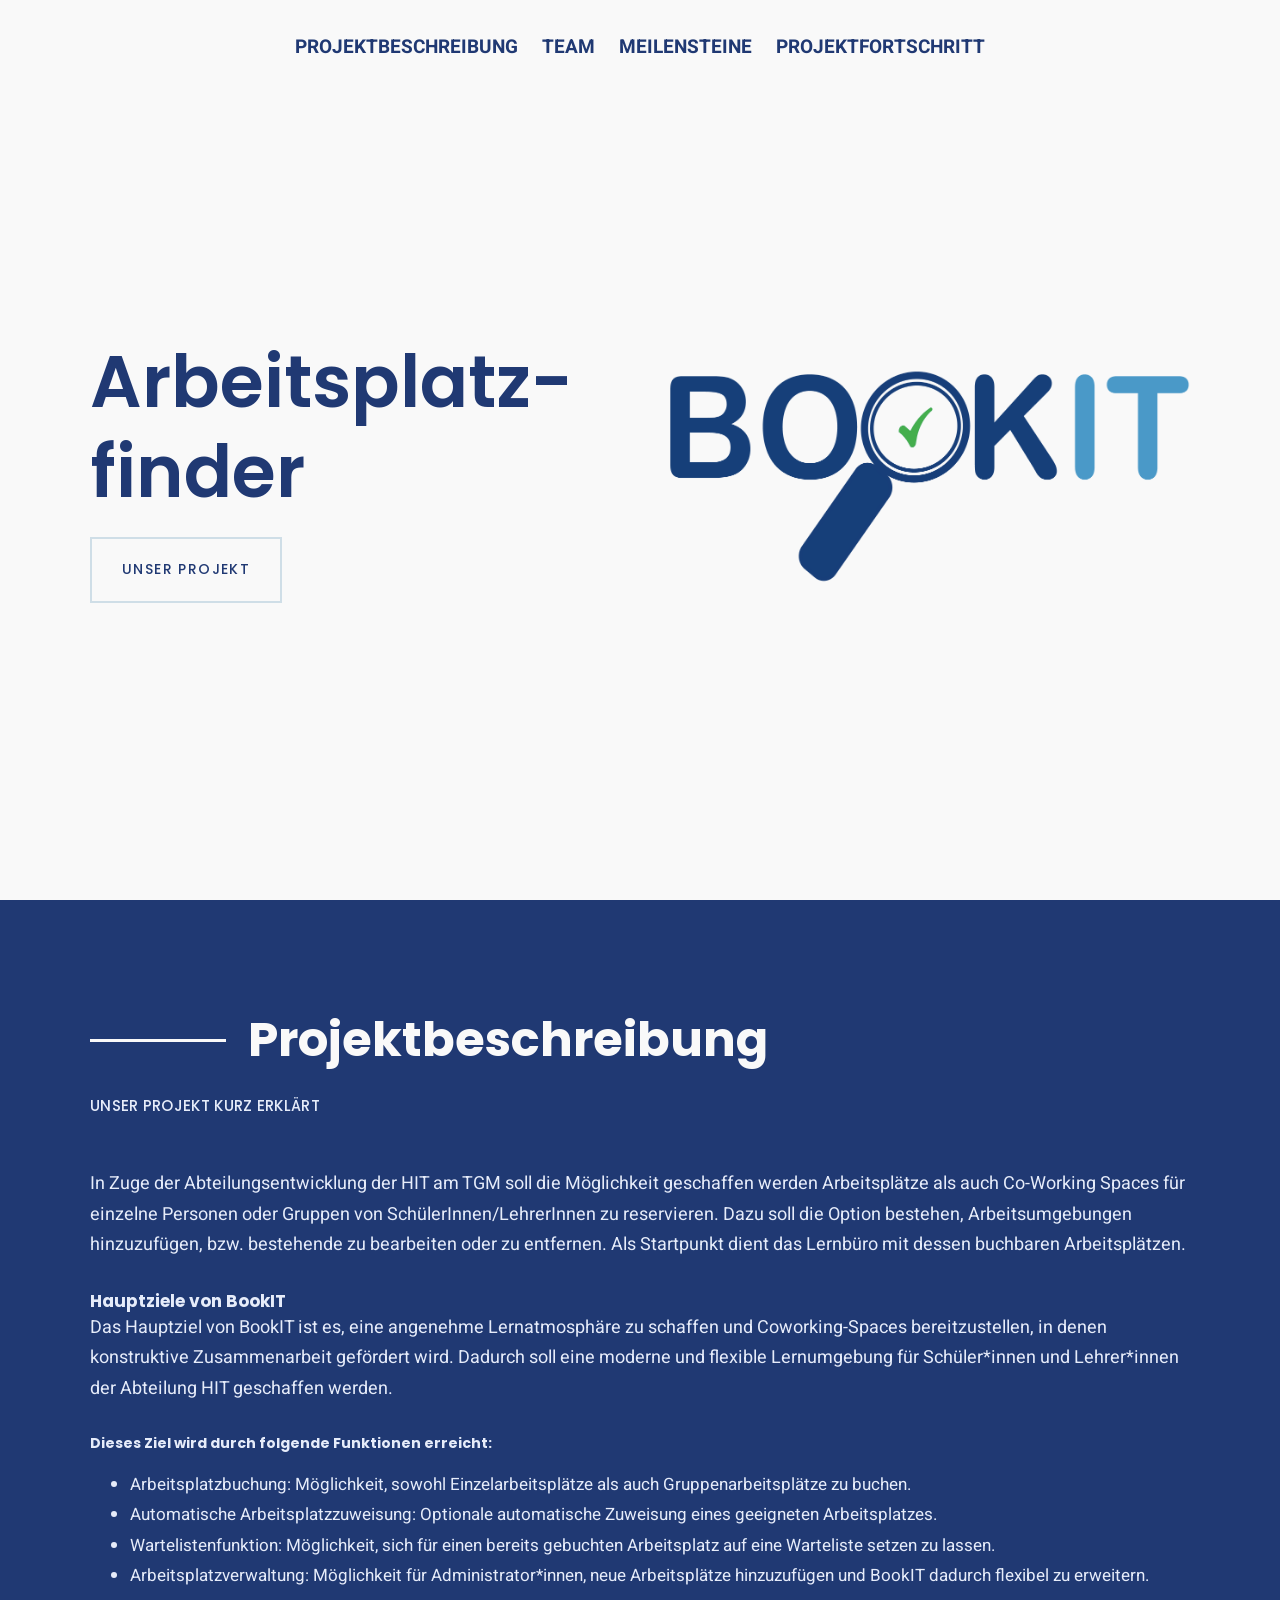
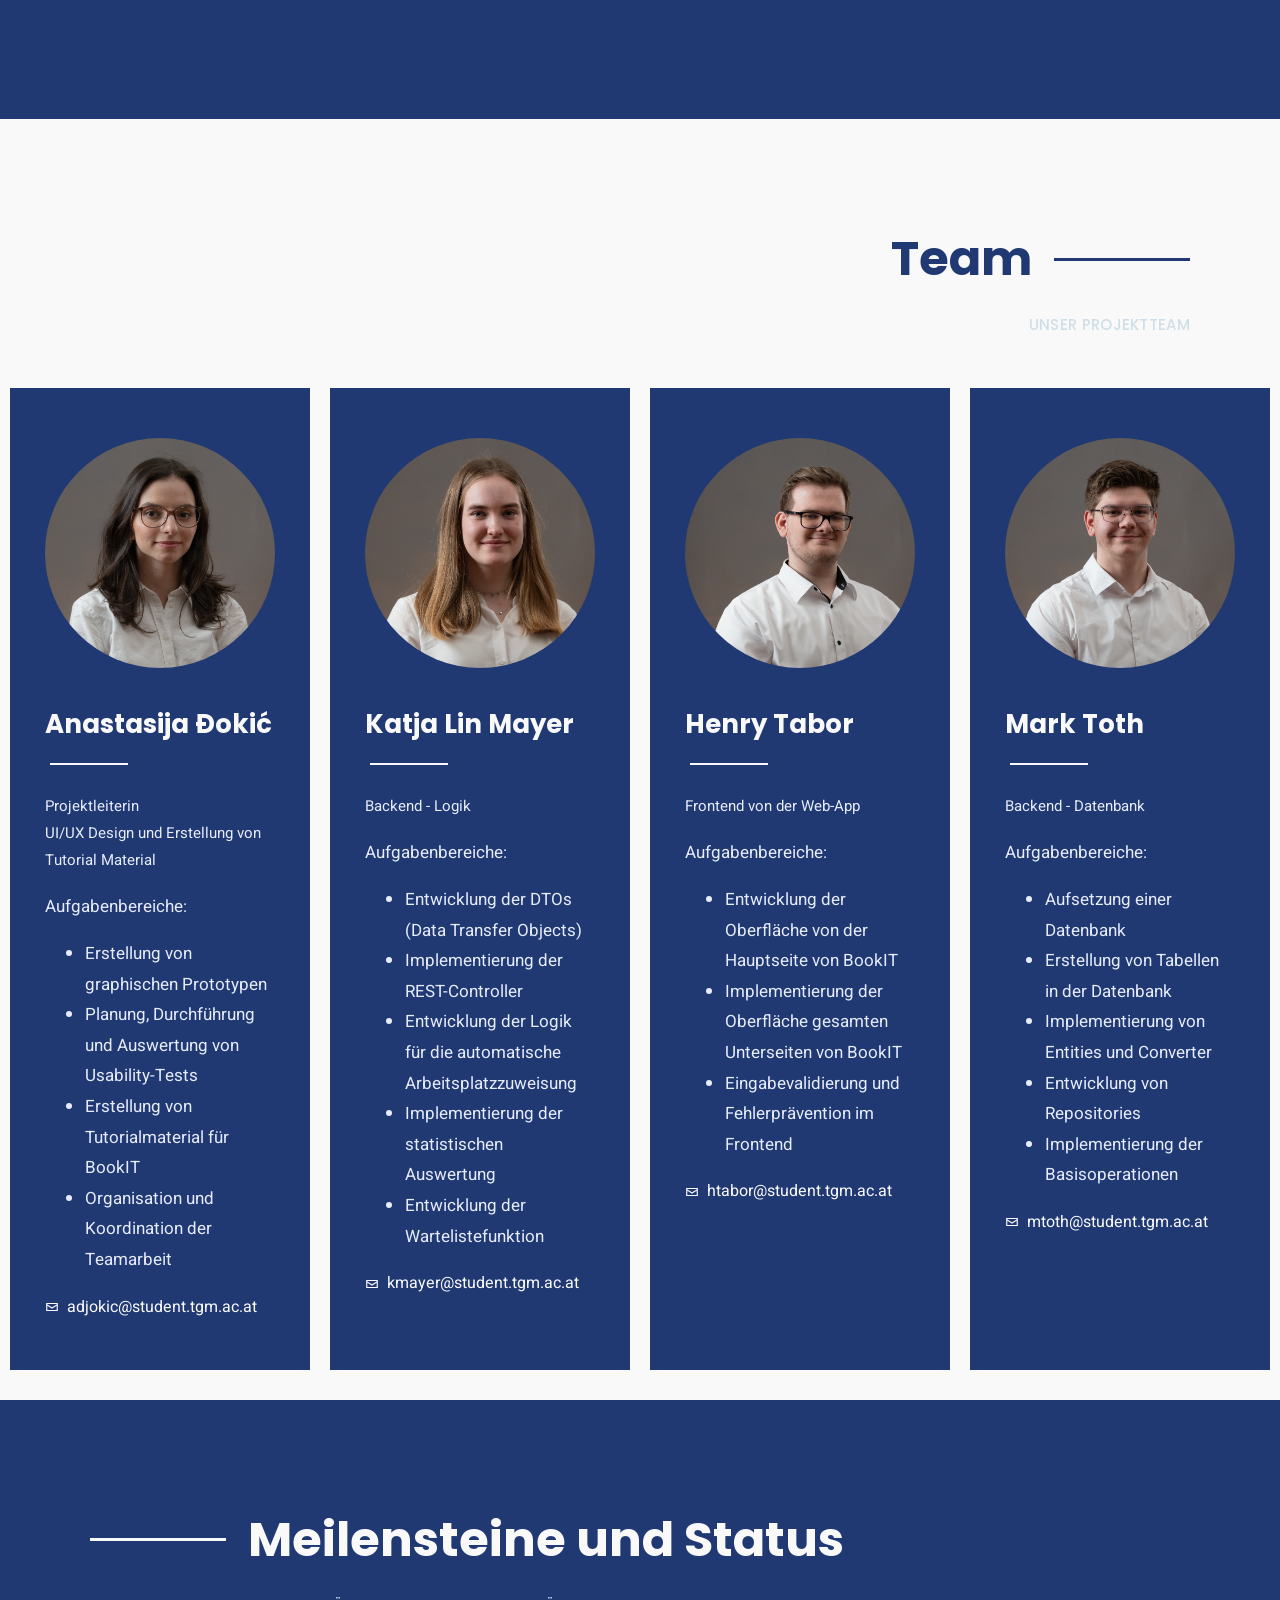
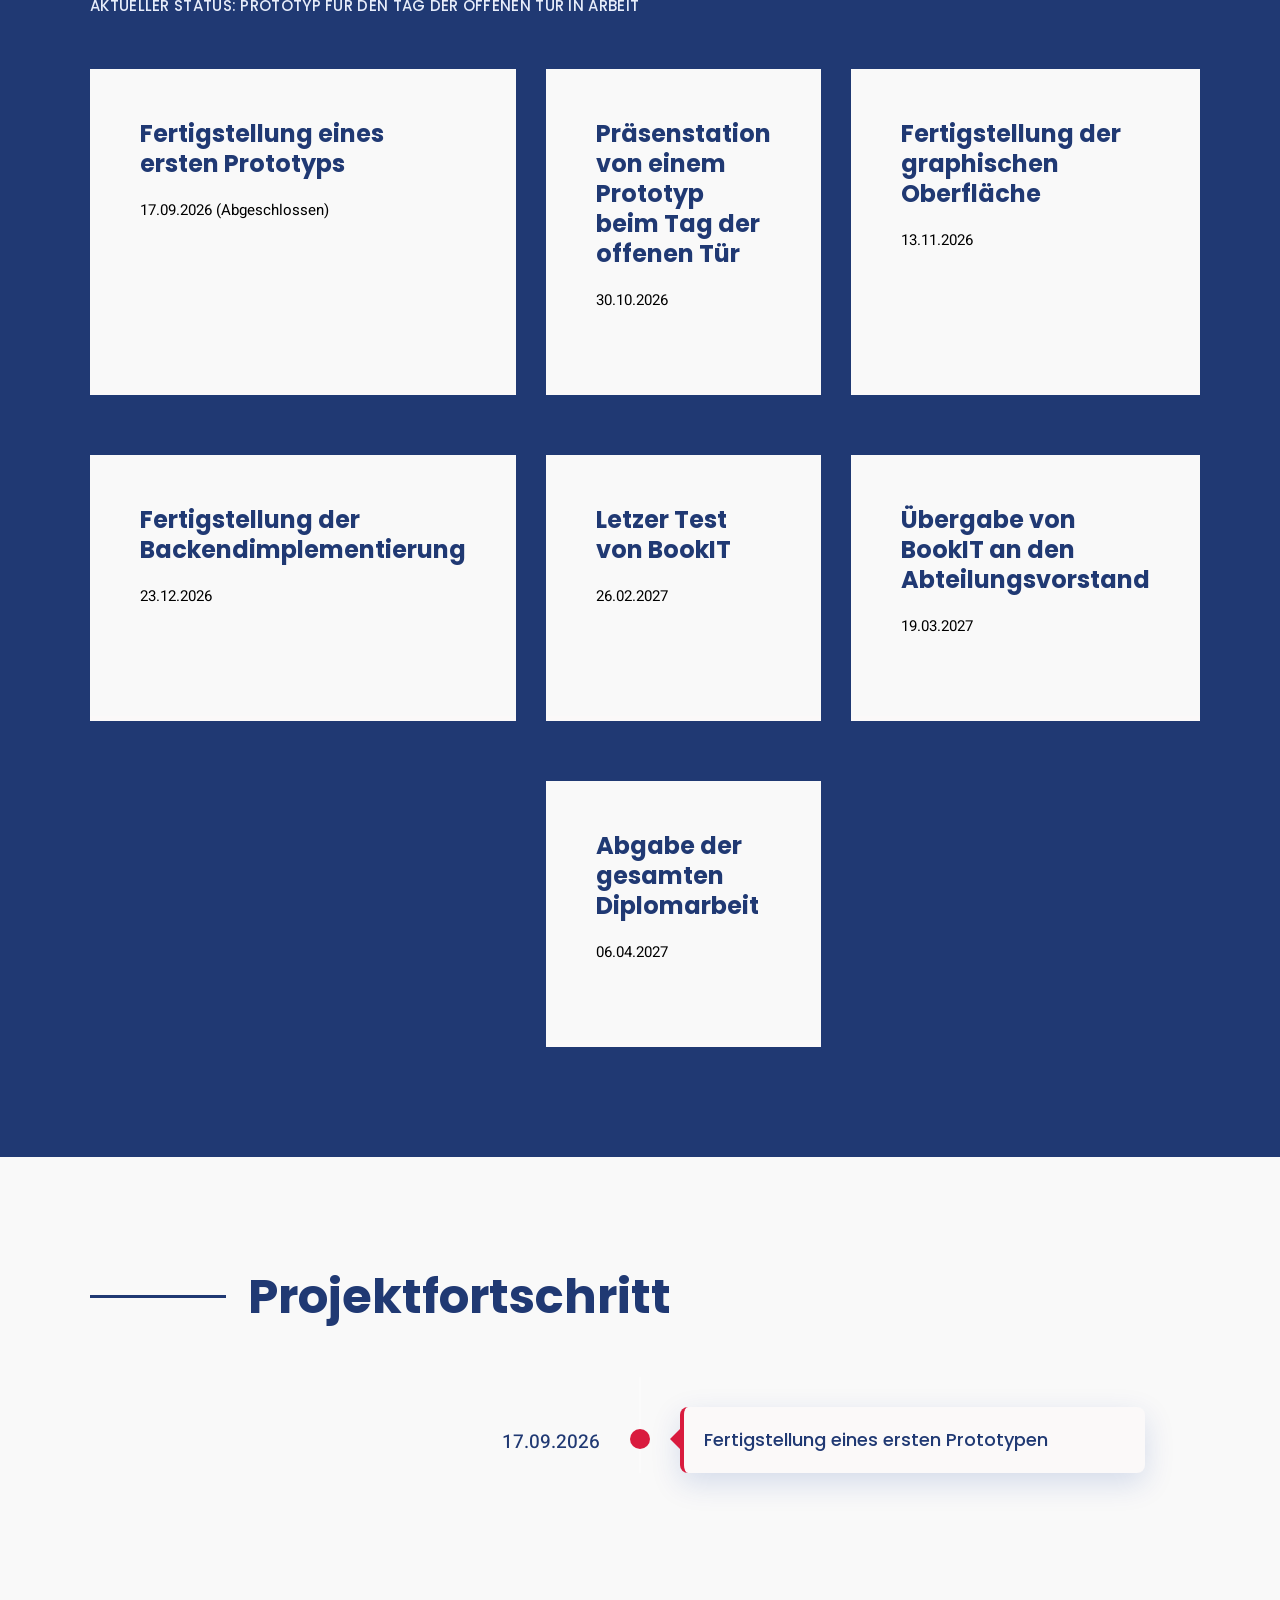
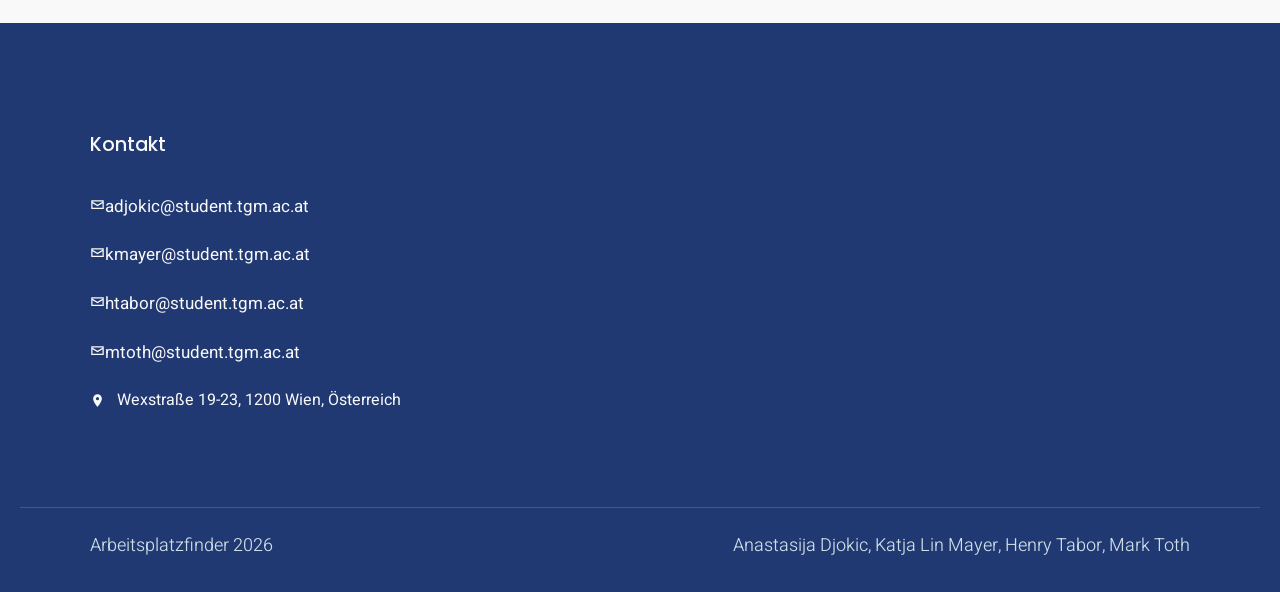
==== commit aa5cb180: "ueberarbeitung des Inhalts" ====
--- a/index.html
+++ b/index.html
@@ -79,6 +79,20 @@
                 als auch Co-Working Spaces für einzelne Personen oder Gruppen von SchülerInnen/LehrerInnen zu reservieren. 
                 Dazu soll die Option bestehen, Arbeitsumgebungen hinzuzufügen, bzw. bestehende zu bearbeiten oder zu entfernen.
                  Als Startpunkt dient das Lernbüro mit dessen buchbaren Arbeitsplätzen.</p>
+            <br>
+            <h4>Hauptziele von BookIT</h4>
+            <p>Das Hauptziel von BookIT ist es, eine angenehme Lernatmosphäre zu schaffen und Coworking-Spaces bereitzustellen, 
+              in denen konstruktive Zusammenarbeit gefördert wird. Dadurch soll eine moderne und flexible Lernumgebung für Schüler*innen 
+              und Lehrer*innen der Abteilung HIT geschaffen werden.</p>
+            <br>
+            <h5>Dieses Ziel wird durch folgende Funktionen erreicht:</h5>
+            <ul class="ziele">
+              <li><a>Arbeitsplatzbuchung: Möglichkeit, sowohl Einzelarbeitsplätze als auch Gruppenarbeitsplätze zu buchen.</a></li>
+              <li><a>Automatische Arbeitsplatzzuweisung: Optionale automatische Zuweisung eines geeigneten Arbeitsplatzes.</a></li>
+              <li><a>Wartelistenfunktion: Möglichkeit, sich für einen bereits gebuchten Arbeitsplatz auf eine Warteliste setzen zu lassen.</a></li>
+              <li><a>Arbeitsplatzverwaltung: Möglichkeit für Administrator*innen, neue Arbeitsplätze hinzuzufügen und BookIT dadurch flexibel zu erweitern.</a></li>
+              
+            </ul>
           </div>
         </div>
       </div>
@@ -96,9 +110,16 @@
       <div class="team-grid">
         <article class="team-card">
           <img class="team-card__photo" src="./Anastasija-Portrait.png" alt="Anastasija">
-          <h3 class="team-card__name">Anastasija Djokic</h3>
-          <div class="team-card__divider"></div>
-          <p class="team-card__role">UI/UX Design und erstellen von Tutorial Videos</p>
+          <h3 class="team-card__name">Anastasija Đokić</h3>
+          <div class="team-card__divider"></div>
+          <p class="team-card__role">Projektleiterin <br> UI/UX Design und Erstellung von Tutorial Material</p>
+          <p>Aufgabenbereiche:</p>
+          <ul class="aufgaben">
+              <li><a>Erstellung von graphischen Prototypen</a></li>
+              <li><a>Planung, Durchführung und Auswertung von Usability-Tests</a></li>
+              <li><a>Erstellung von Tutorialmaterial für BookIT</a></li>
+              <li><a>Organisation und Koordination der Teamarbeit</a></li>
+          </ul>
           <a class="team-card__mail" >
             <svg><use href="#icon-mail"/></svg> adjokic@student.tgm.ac.at
           </a>
@@ -109,6 +130,14 @@
           <h3 class="team-card__name">Katja Lin Mayer</h3>
           <div class="team-card__divider"></div>
           <p class="team-card__role">Backend - Logik</p>
+          <p>Aufgabenbereiche:</p>
+          <ul class="aufgaben">
+              <li><a>Entwicklung der DTOs (Data Transfer Objects)</a></li>
+              <li><a>Implementierung der REST-Controller</a></li>
+              <li><a>Entwicklung der Logik für die automatische Arbeitsplatzzuweisung</a></li>
+              <li><a>Implementierung der statistischen Auswertung</a></li>
+              <li><a>Entwicklung der Wartelistefunktion</a></li>
+          </ul>
           <a class="team-card__mail">
             <svg><use href="#icon-mail"/></svg> kmayer@student.tgm.ac.at
           </a>
@@ -118,7 +147,13 @@
           <img class="team-card__photo" src="./Henry-Portrait.png" alt="Henry">
           <h3 class="team-card__name">Henry Tabor</h3>
           <div class="team-card__divider"></div>
-          <p class="team-card__role">Fonrend von der Webb-App</p>
+          <p class="team-card__role">Frontend von der Web-App</p>
+          <p>Aufgabenbereiche:</p>
+          <ul class="aufgaben">
+              <li><a>Entwicklung der Oberfläche von der Hauptseite von BookIT</a></li>
+              <li><a>Implementierung der Oberfläche gesamten Unterseiten von BookIT</a></li>
+              <li><a>Eingabevalidierung und Fehlerprävention im Frontend</a></li>
+          </ul>
           <a class="team-card__mail">
             <svg><use href="#icon-mail"/></svg> htabor@student.tgm.ac.at
           </a>
@@ -129,6 +164,14 @@
           <h3 class="team-card__name">Mark Toth</h3>
           <div class="team-card__divider"></div>
           <p class="team-card__role">Backend - Datenbank</p>
+          <p>Aufgabenbereiche:</p>
+          <ul class="aufgaben">
+              <li><a>Aufsetzung einer Datenbank</a></li>
+              <li><a>Erstellung von Tabellen in der Datenbank</a></li>
+              <li><a>Implementierung von Entities und Converter </a></li>
+              <li><a>Entwicklung von Repositories</a></li>
+              <li><a>Implementierung der Basisoperationen</a></li>
+          </ul>
           <a class="team-card__mail">
             <svg><use href="#icon-mail"/></svg> mtoth@student.tgm.ac.at
           </a>
@@ -152,7 +195,7 @@
           </div>
  
           <div class="milestone">
-            <h3 class="milestone__title">Prototyp für den Tag der offenen Tür</h3>
+            <h3 class="milestone__title">Präsenstation von einem Prototyp beim Tag der offenen Tür</h3>
             <p class="milestone__date">30.10.2026</p>
             <p class="milestone__text"></p>
           </div>
@@ -164,25 +207,25 @@
           </div>
  
           <div class="milestone">
-            <h3 class="milestone__title">Fertigstellung der Bakcendimplementierung</h3>
+            <h3 class="milestone__title">Fertigstellung der Backendimplementierung</h3>
             <p class="milestone__date">23.12.2026</p>
             <p class="milestone__text"></p>
           </div>
  
           <div class="milestone">
-            <h3 class="milestone__title">Letzer Test</h3>
+            <h3 class="milestone__title">Letzer Test von BookIT</h3>
             <p class="milestone__date">26.02.2027</p>
             <p class="milestone__text"></p>
           </div>
  
           <div class="milestone">
-            <h3 class="milestone__title">Übergabe an den Abteilungsvorstand</h3>
+            <h3 class="milestone__title">Übergabe von BookIT an den Abteilungsvorstand</h3>
             <p class="milestone__date">19.03.2027</p>
             <p class="milestone__text"></p>
           </div>
  
           <div class="milestone milestone--center">
-            <h3 class="milestone__title">Abgabe des Projekts</h3>
+            <h3 class="milestone__title">Abgabe der gesamten Diplomarbeit</h3>
             <p class="milestone__date">06.04.2027</p>
             <p class="milestone__text"></p>
           </div>
